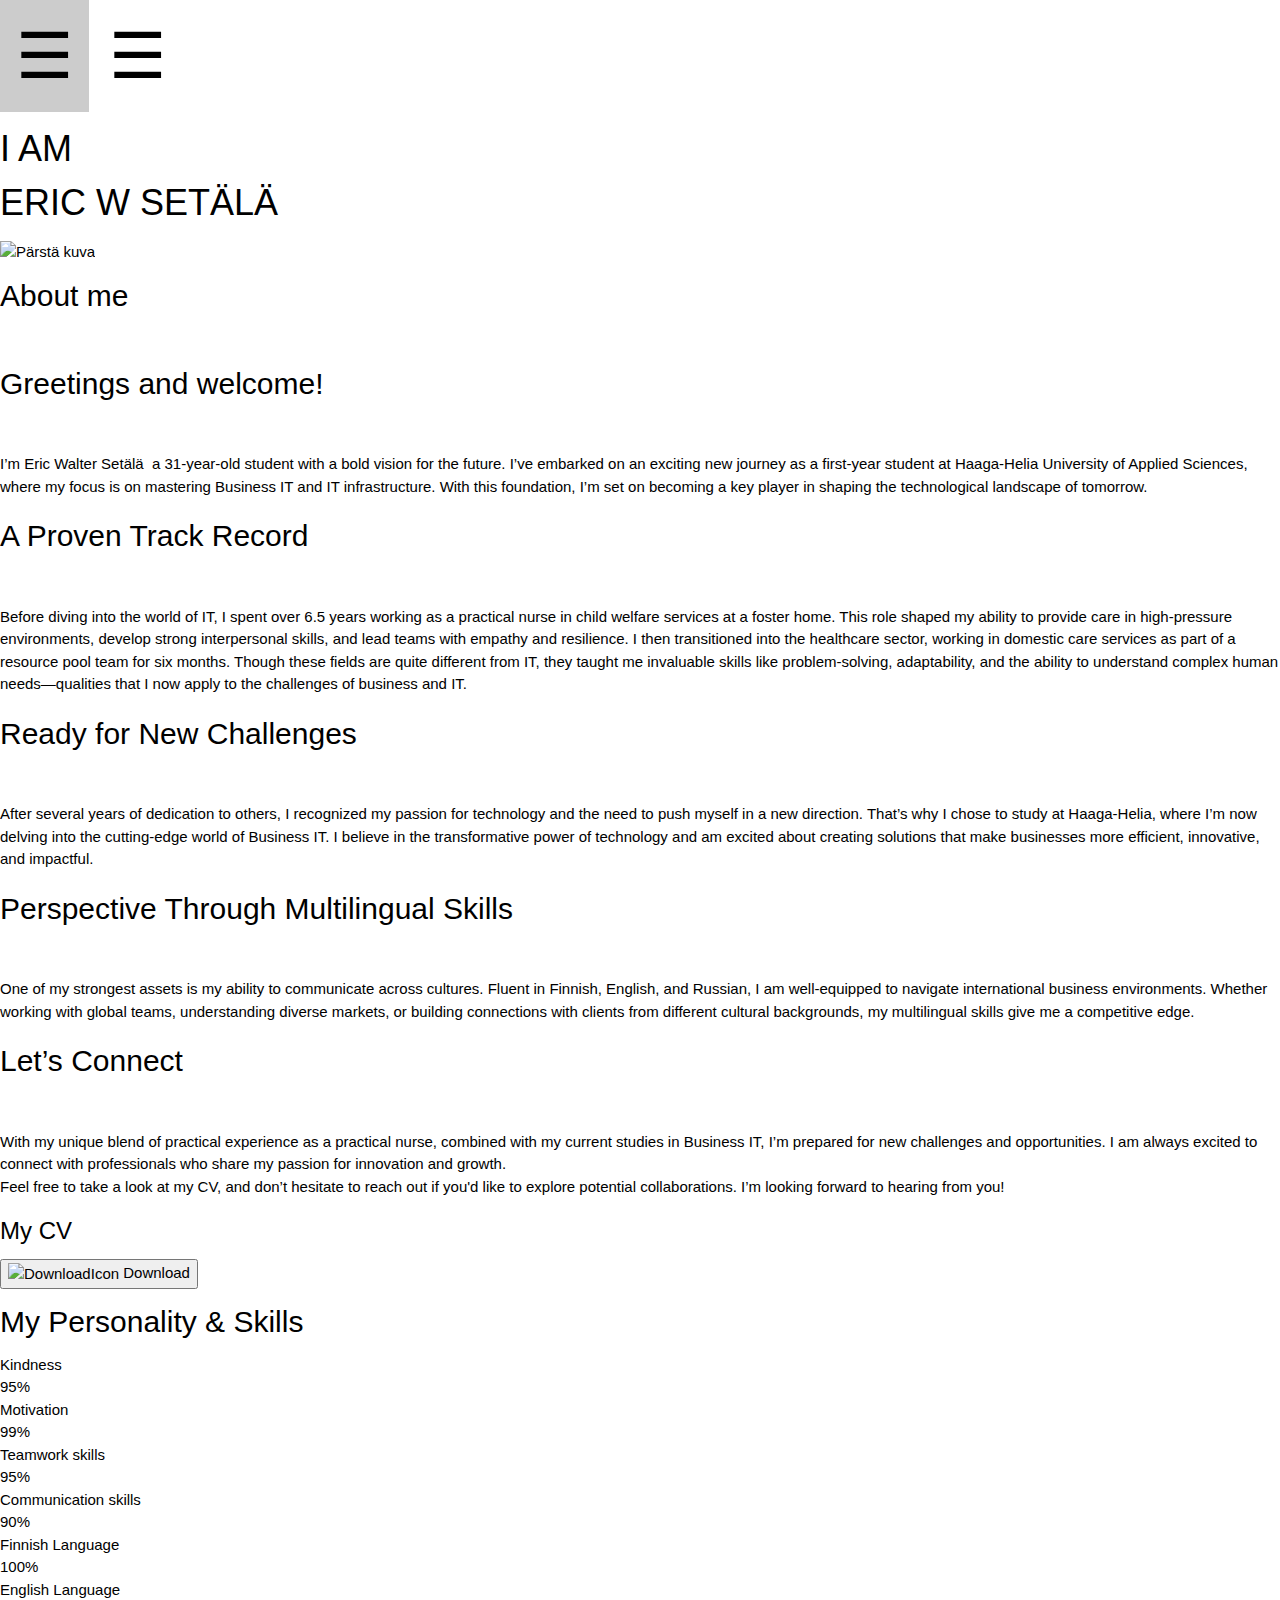
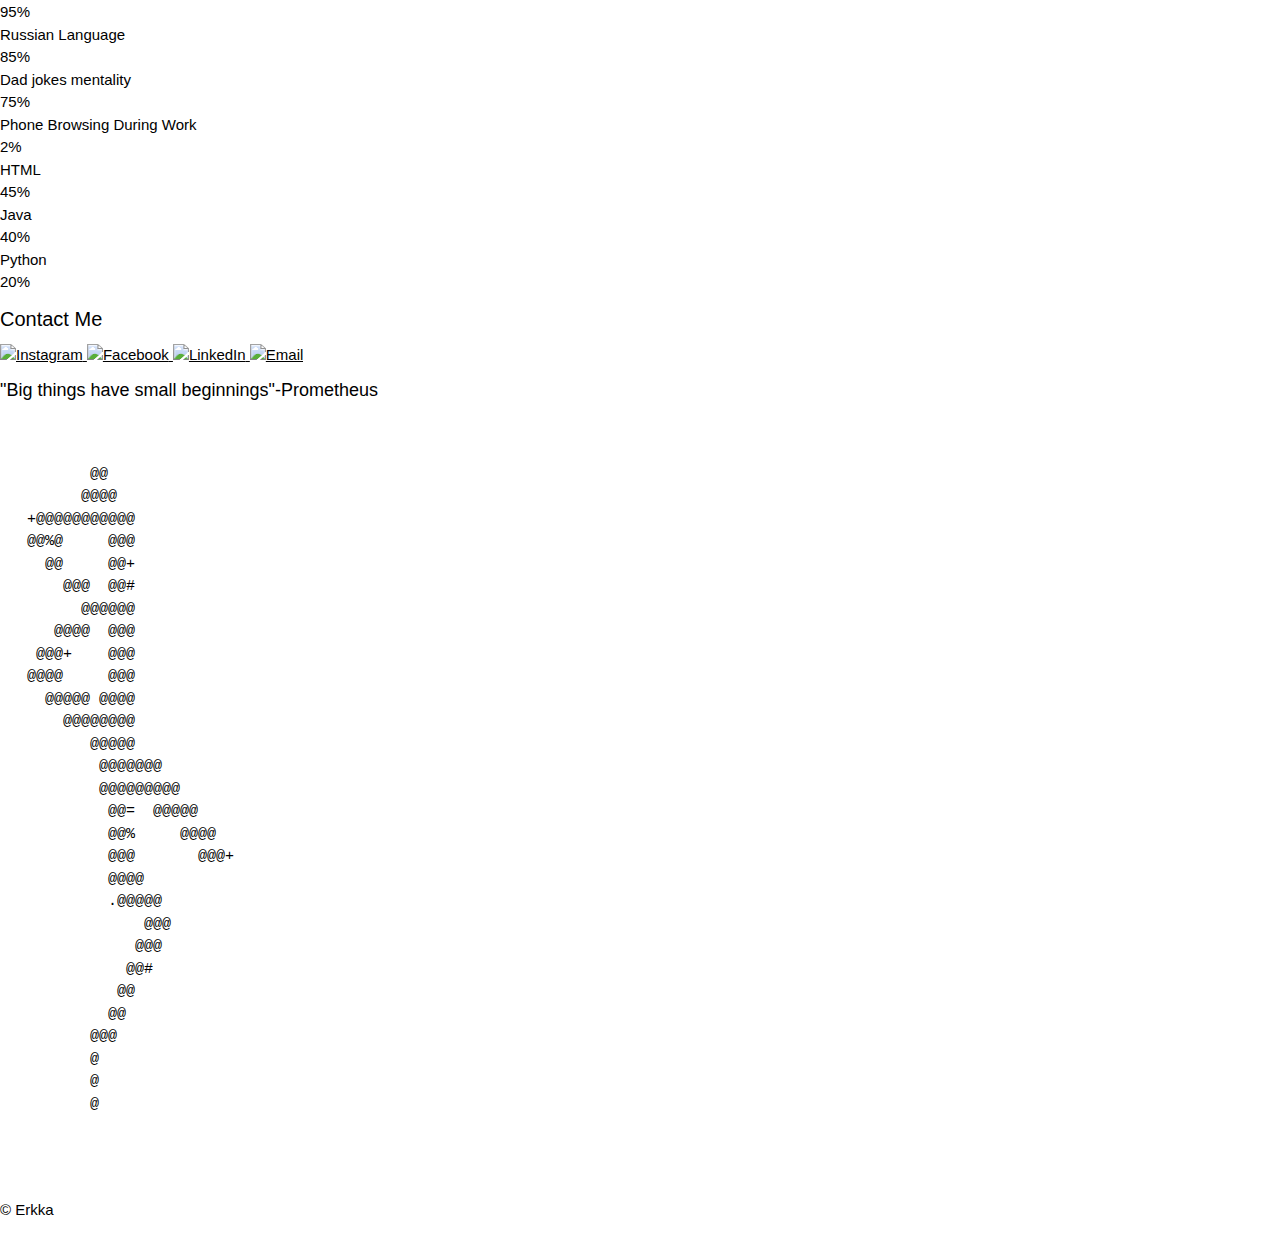
==== html/index.html @ bc1ab71d "Update index.html" ====
<!DOCTYPE html>
<html lang="en">

<head>

  <title>Eric W Setälä</title>
  
  <meta charset="utf-8">
  
  <meta name="viewport" content="width=device-width, initial-scale=1.0">
  <meta name="description" content="About me, my portfolio & CV">
  <meta name="author" content="EricWS">

  <link rel="stylesheet" href="https://www.w3schools.com/w3css/4/w3.css">



  <link href="../css/tyyli.css" rel="stylesheet">
</head>

<body>

  <div class="w3-sidebar w3-bar-block w3-card w3-animate-left" style="display:none" id="leftMenu">
    <button onclick="closeLeftMenu()" class="w3-bar-item w3-button w3-large">Close &times;</button>
    <a href="#osa1" class="w3-bar-item w3-button">Frontpage</a>
    <a href="#osa2" class="w3-bar-item w3-button">Personality & Skills </a>
    <a href="#osa3" class="w3-bar-item w3-button">ContactMe</a>
  </div>

  <div class="w3-sidebar w3-bar-block w3-card w3-animate-right" style="display:none; right:0;" id="rightMenu">
    <button onclick="closeRightMenu()" class="w3-bar-item w3-button w3-large">Close &times;</button>
    <a href="#osa1" class="w3-bar-item w3-button">Frontpage</a>
    <a href="#osa2" class="w3-bar-item w3-button">Personality & Skills </a>
    <a href="#osa3" class="w3-bar-item w3-button">ContactMe</a>
  </div>

  <div class="top-navigation">
    <button class="w3-button w3-transparent w3-jumbo left-icon" onclick="openLeftMenu()">&#9776;</button>

    <button class="w3-button w3-transparent w3-jumbo right-icon" onclick="openRightMenu()">&#9776;</button>
  </div>

  <script>
    function openLeftMenu() {
      document.getElementById("leftMenu").style.display = "block";
    }

    function closeLeftMenu() {
      document.getElementById("leftMenu").style.display = "none";
    }

    function openRightMenu() {
      document.getElementById("rightMenu").style.display = "block";
    }

    function closeRightMenu() {
      document.getElementById("rightMenu").style.display = "none";
    }
  </script>

<section id="osa1">
  <div class="Frontpage"></div>
</section>

  <div class="header">
    <h1> I AM <br> ERIC W SETÄLÄ </h1>
    <div class="image-container">
      <img src="../images/parsta.jpg" alt="Pärstä kuva" width="700" height="900">
    </div> 
  </div>

  
<main> 
    
    <h2>About me</h2>

    <br>

    <h2>Greetings and welcome!</h2>

    <br>

    <p>I’m Eric Walter Setälä &shy;
      a 31-year-old student with a bold vision for the future. I’ve embarked on an exciting new journey as a first-year
      student at Haaga-Helia University of Applied Sciences, where my focus is on mastering Business IT and IT
      infrastructure.
      With this foundation, I’m set on becoming a key player in shaping the technological landscape of tomorrow.
    </p>

    <h2>A Proven Track Record</h2>

    <br>

    <p>Before diving into the world of IT, I spent over 6.5 years working as a practical nurse in child welfare services
      at a foster home.
      This role shaped my ability to provide care in high-pressure environments, develop strong interpersonal skills,
      and lead teams with empathy and resilience.
      I then transitioned into the healthcare sector, working in domestic care services as part of a resource pool team
      for six months.
      Though these fields are quite different from IT, they taught me invaluable skills like problem-solving,
      adaptability, and the ability to understand complex human needs—qualities that I now apply to the challenges of
      business and IT.
    </p>

    <h2>Ready for New Challenges</h2>

    <br>

    <p>After several years of dedication to others, I recognized my passion for technology and the need to push myself
      in a new direction.
      That’s why I chose to study at Haaga-Helia, where I’m now delving into the cutting-edge world of Business IT.
      I believe in the transformative power of technology and am excited about creating solutions that make businesses
      more efficient, innovative, and impactful.
    </p>

    <h2>Perspective Through Multilingual Skills</h2>

    <br>

    <p>One of my strongest assets is my ability to communicate across cultures. Fluent in Finnish, English, and Russian,
      I am well-equipped to navigate international business environments.
      Whether working with global teams, understanding diverse markets, or building connections with clients from
      different cultural backgrounds, my multilingual skills give me a competitive edge.
    </p>

    <h2>Let’s Connect</h2>

    <br>

    <p>With my unique blend of practical experience as a practical nurse, combined with my current studies in Business
      IT, I’m prepared for new challenges and opportunities. I am always excited to connect with professionals who share
      my passion for innovation and growth.
      <br>Feel free to take a look at my CV, and don’t hesitate to reach out if you'd like to explore potential
      collaborations. I’m looking forward to hearing from you!
    </p>

    <h3>My CV</h3>
    
    <div class="button-container">
      <button class="button" onclick="downloadCV()">
      <img src="../images/icons8-download-16.png" alt="DownloadIcon">
      <span>Download</span>
      </button>
      </div>


    <script>
      function downloadCV() {
        
        var link = document.createElement('a');

        link.href = 'https://tinyurl.com/pm2p3uss';

        link.download = 'CV.pdf';

        link.target = '_blank';

        link.click();
      }
    </script>

  </main>

<section id="osa2">
  <div class="osa2">
      <h2> My Personality & Skills </h2>
      <div class="tolpat"></div>
    <div class="pttolpat">

        <div class="bar">
            <div class="info">
                <span>Kindness</span>
            </div>
            <div class="progress-bar">
                <span class="kindness"></span>
                <span class="percentage">95%</span>
            </div>
        </div>

        <div class="bar">
            <div class="info">
                <span>Motivation</span>
            </div>
            <div class="progress-bar">
                <span class="motivation"></span>
                <span class="percentage">99%</span>
            </div>
        </div>

        <div class="bar">
            <div class="info">
                <span>Teamwork skills</span>
            </div>
            <div class="progress-bar">
                <span class="teamwork"></span>
                <span class="percentage">95%</span>
            </div>
        </div>

        <div class="bar">
            <div class="info">
                <span>Communication skills</span>
            </div>
            <div class="progress-bar">
                <span class="communication"></span>
                <span class="percentage">90%</span>
            </div>
        </div>

        <div class="bar">
            <div class="info">
                <span>Finnish Language</span>
            </div>
            <div class="progress-bar">
                <span class="finnish"></span>
                <span class="percentage">100%</span>
            </div>
        </div>

        <div class="bar">
            <div class="info">
                <span>English Language</span>
            </div>
            <div class="progress-bar">
                <span class="english"></span>
                <span class="percentage">95%</span>
            </div>
        </div>

        <div class="bar">
            <div class="info">
                <span>Russian Language</span>
            </div>
            <div class="progress-bar">
                <span class="russian"></span>
                <span class="percentage">85%</span>
            </div>
        </div>

        <div class="bar">
            <div class="info">
                <span>Dad jokes mentality</span>
            </div>
            <div class="progress-bar">
                <span class="kjehrah-jokes"></span>
                <span class="percentage">75%</span>
            </div>
        </div>

        <div class="bar">
            <div class="info">
                <span>Phone Browsing During Work</span>
            </div>
            <div class="progress-bar">
                <span class="phone-browsing"></span>
                <span class="percentage">2%</span>
            </div>
        </div>

        <div class="bar">
            <div class="info">
                <span>HTML</span>
            </div>
            <div class="progress-bar">
                <span class="html"></span>
                <span class="percentage">45%</span>
            </div>
        </div>

        <div class="bar">
            <div class="info">
                <span>Java</span>
            </div>
            <div class="progress-bar">
                <span class="java"></span>
                <span class="percentage">40%</span>
            </div>
        </div>

        <div class="bar">
            <div class="info">
                <span>Python</span>
            </div>
            <div class="progress-bar">
                <span class="python"></span>
                <span class="percentage">20%</span>
            </div>
        </div>

    </div>

<section id="osa3">
  <div class="osa3">
      <h4> Contact Me </h4>
      
      <a href="https://www.instagram.com/ericws/" target="_blank">
        <img class="logo" src="../images/instagram.png" alt="Instagram">
    </a>
    
    <a href="https://www.facebook.com/eric.setala" target="_blank">
        <img class="logo" src="../images/facebook.png" alt="Facebook">
    </a>
    
    <a href="https://www.linkedin.com/in/eric-setälä-setälä-34795b330/" target="_blank">
        <img class="logo" src="../images/linkedin.png" alt="LinkedIn">
    </a>
    
    <a href="mailto:eric.setala@gmail.com?subject=Otsikko%20tässä&body=Hei,%0A%0A" target="_blank">
        <img class="logo" src="../images/email.png" alt="Email">
    </a>

    <h5> "Big things have small beginnings"-Prometheus </h5>

  </div>
</section>
              

         <pre>
          

          @@                       
         @@@@                        
   +@@@@@@@@@@@                       
   @@%@     @@@                       
     @@     @@+                       
       @@@  @@#                       
         @@@@@@                       
      @@@@  @@@                       
    @@@+    @@@                       
   @@@@     @@@                       
     @@@@@ @@@@                       
       @@@@@@@@                       
          @@@@@                       
           @@@@@@@                    
           @@@@@@@@@                  
            @@=  @@@@@                
            @@%     @@@@              
            @@@       @@@+            
            @@@@                      
            .@@@@@                    
                @@@                   
               @@@                    
              @@#                     
             @@                       
            @@                        
          @@@                         
          @                           
          @                           
          @                           


        </pre>

          <footer>
      <p>&copy; Erkka</p>
          </footer>
          
  </body>
 </html>
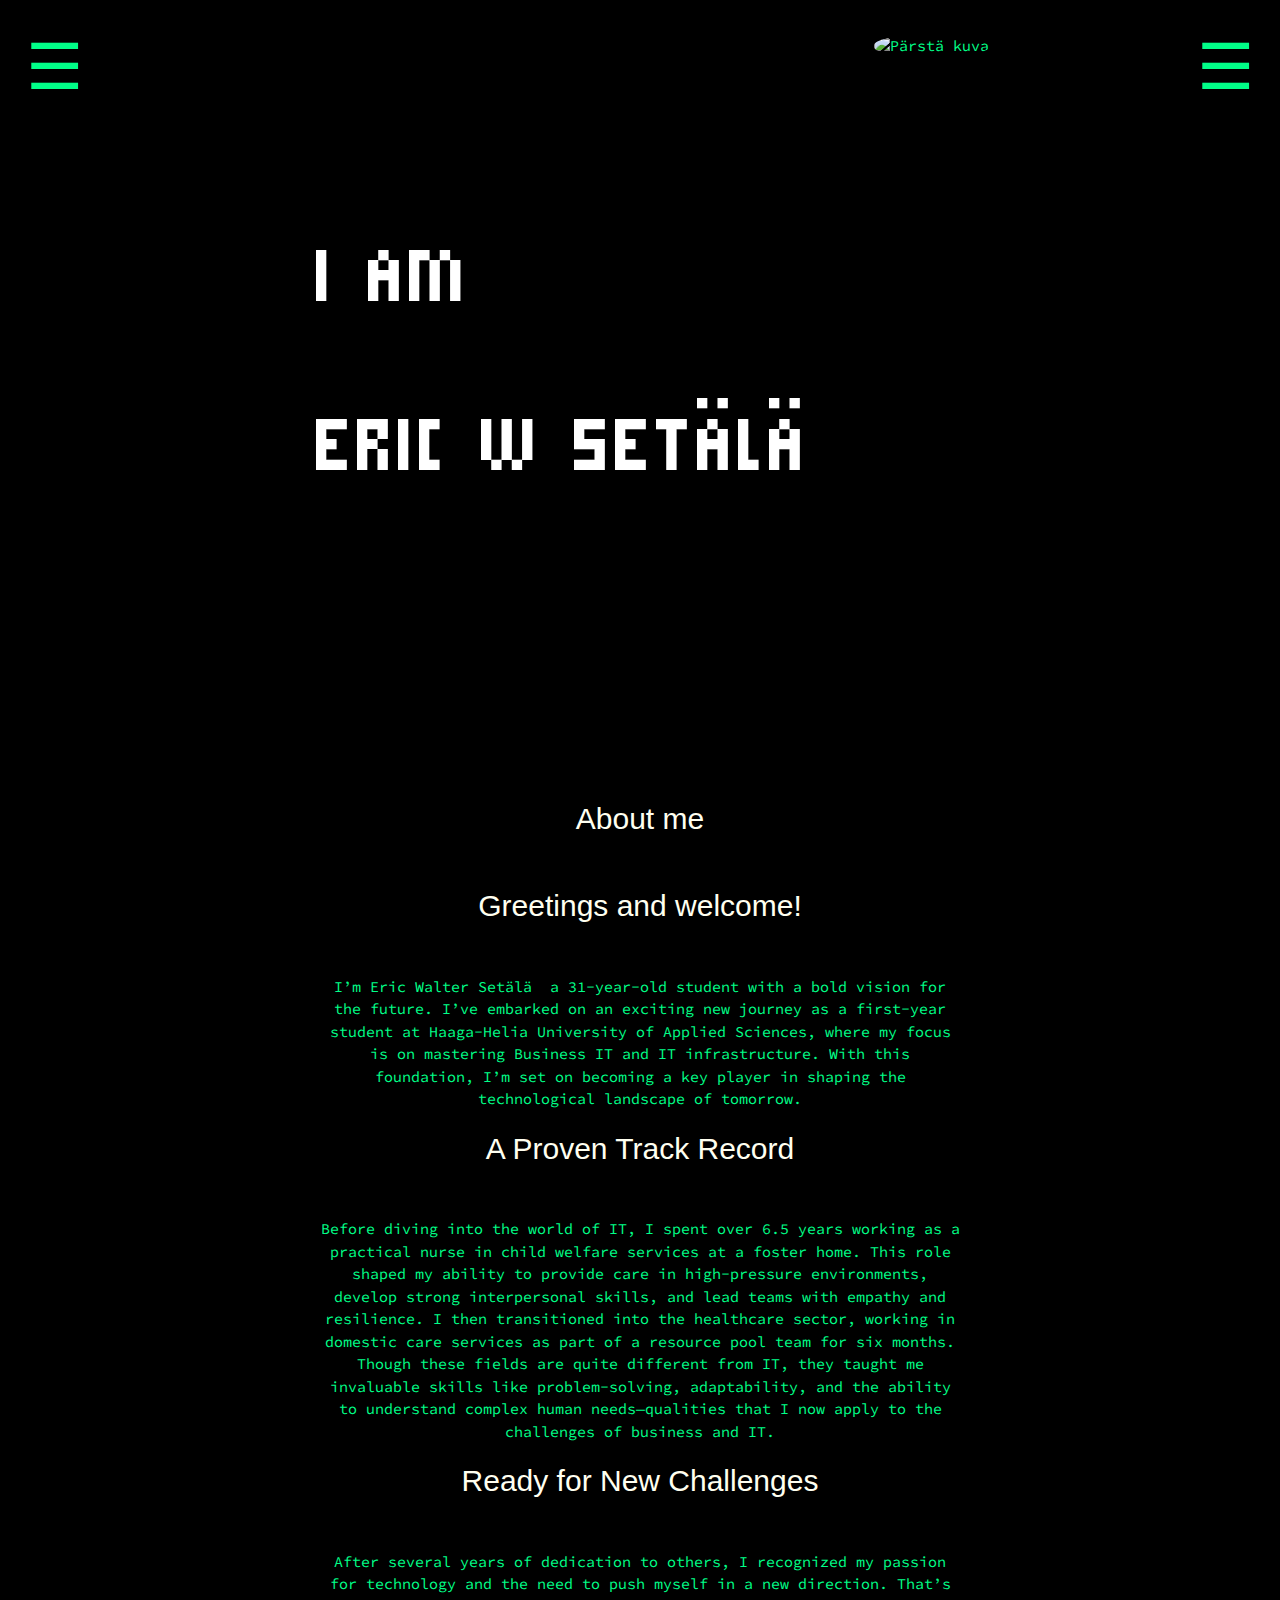
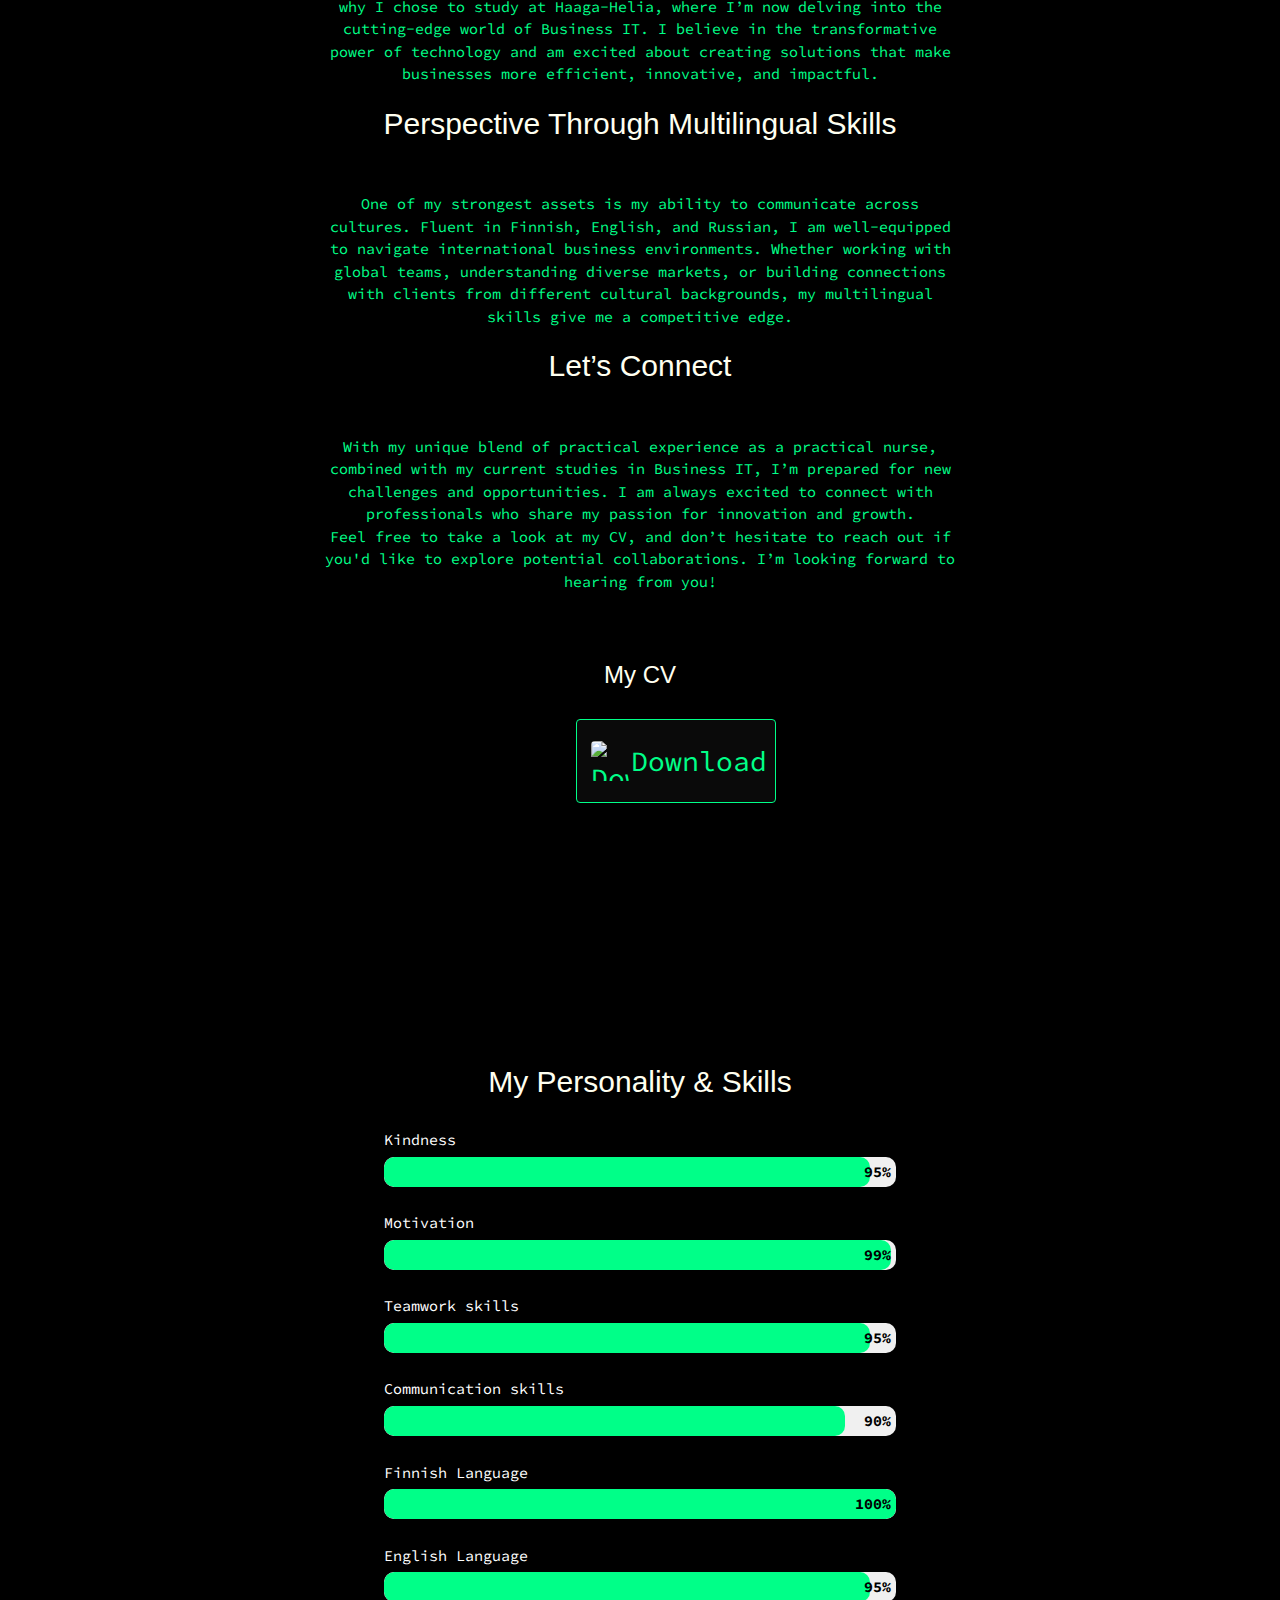
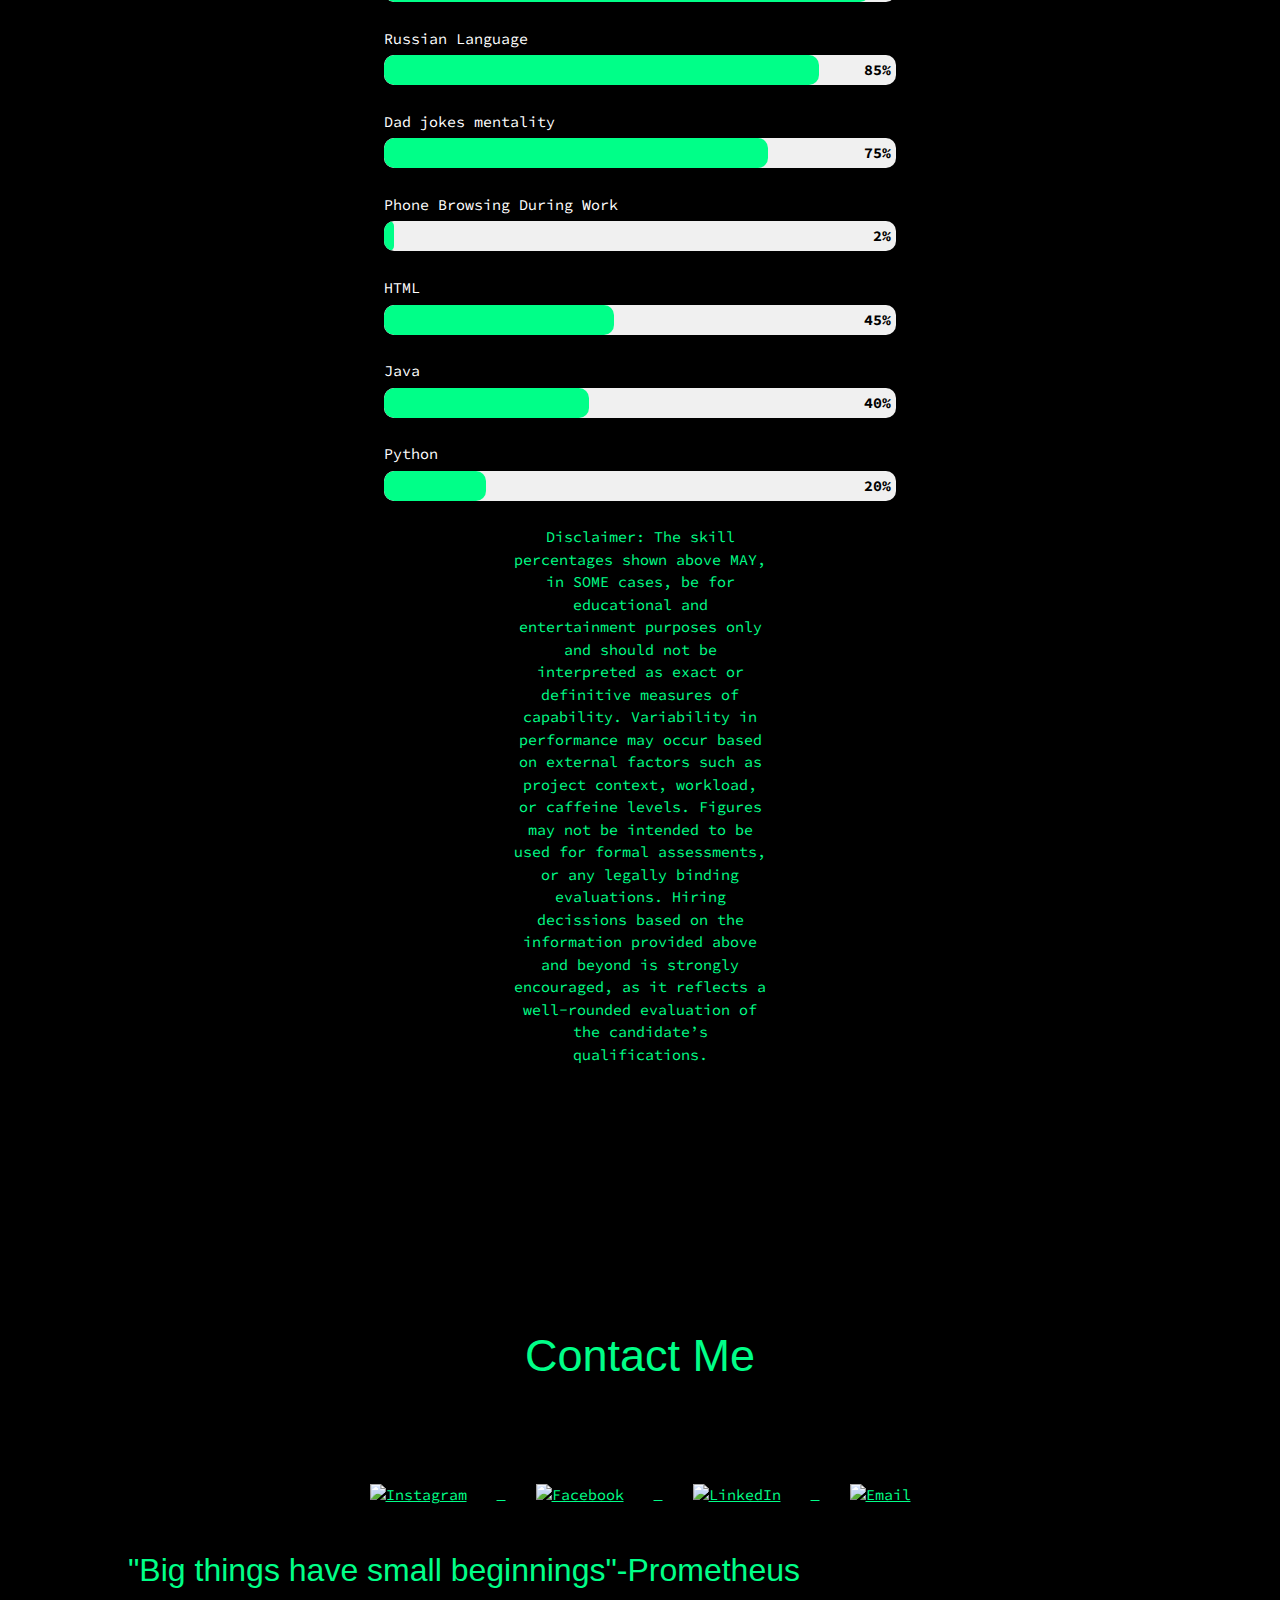
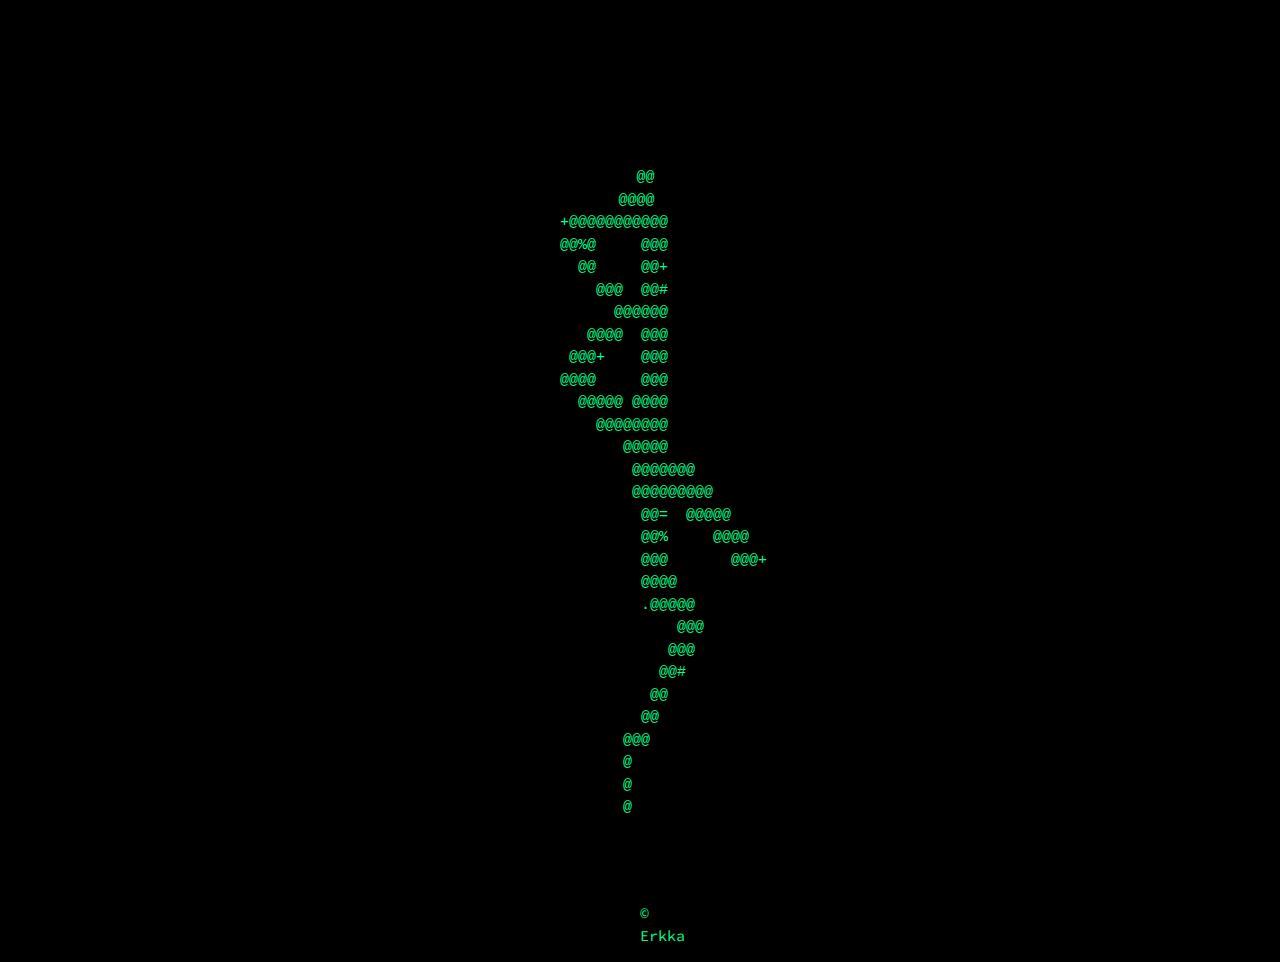
==== commit 4a6aeee6: "Add files via upload" ====
--- a/html/index.html
+++ b/html/index.html
@@ -23,6 +23,7 @@
   <div class="w3-sidebar w3-bar-block w3-card w3-animate-left" style="display:none" id="leftMenu">
     <button onclick="closeLeftMenu()" class="w3-bar-item w3-button w3-large">Close &times;</button>
     <a href="#osa1" class="w3-bar-item w3-button">Frontpage</a>
+    <a href="#osa1.5" class="w3-bar-item w3-button">About Me</a>
     <a href="#osa2" class="w3-bar-item w3-button">Personality & Skills </a>
     <a href="#osa3" class="w3-bar-item w3-button">ContactMe</a>
   </div>
@@ -30,6 +31,7 @@
   <div class="w3-sidebar w3-bar-block w3-card w3-animate-right" style="display:none; right:0;" id="rightMenu">
     <button onclick="closeRightMenu()" class="w3-bar-item w3-button w3-large">Close &times;</button>
     <a href="#osa1" class="w3-bar-item w3-button">Frontpage</a>
+    <a href="#osa1.5" class="w3-bar-item w3-button">About Me</a>
     <a href="#osa2" class="w3-bar-item w3-button">Personality & Skills </a>
     <a href="#osa3" class="w3-bar-item w3-button">ContactMe</a>
   </div>
@@ -42,17 +44,23 @@
 
   <script>
     function openLeftMenu() {
-      document.getElementById("leftMenu").style.display = "block";
+      const leftMenu = document.getElementById("leftMenu");
+      leftMenu.style.display = "block";
+  
+      leftMenu.addEventListener("mouseleave", closeLeftMenu); 
     }
-
+  
     function closeLeftMenu() {
       document.getElementById("leftMenu").style.display = "none";
     }
-
+  
     function openRightMenu() {
-      document.getElementById("rightMenu").style.display = "block";
+      const rightMenu = document.getElementById("rightMenu");
+      rightMenu.style.display = "block";
+  
+      rightMenu.addEventListener("mouseleave", closeRightMenu); 
     }
-
+  
     function closeRightMenu() {
       document.getElementById("rightMenu").style.display = "none";
     }
@@ -65,13 +73,13 @@
   <div class="header">
     <h1> I AM <br> ERIC W SETÄLÄ </h1>
     <div class="image-container">
-      <img src="../images/parsta.jpg" alt="Pärstä kuva" width="700" height="900">
-    </div> 
-  </div>
-
+      <img src="../images/parsta.jpg" id="parsta" alt="Pärstä kuva" width="700" height="900">
+  </div>
+  </div>
+  
   
 <main> 
-    
+  <section id="osa1.5">
     <h2>About me</h2>
 
     <br>
@@ -161,6 +169,7 @@
 
   </main>
 
+
 <section id="osa2">
   <div class="osa2">
       <h2> My Personality & Skills </h2>
@@ -286,6 +295,13 @@
                 <span class="percentage">20%</span>
             </div>
         </div>
+        <p>
+          Disclaimer:
+The skill percentages shown above MAY, in SOME cases, be for educational and entertainment purposes only and should not be interpreted as exact or definitive measures of capability. 
+Variability in performance may occur based on external factors such as project context, workload, or caffeine levels. 
+Figures may not be intended to be used for formal assessments, or any legally binding evaluations. 
+Hiring decissions based on the information provided above and beyond is strongly encouraged, as it reflects a well-rounded evaluation of the candidate’s qualifications.
+        </p>
 
     </div>
 
@@ -356,4 +372,4 @@
           </footer>
           
   </body>
- </html>
+ </html>--- a/css/tyyli.css
+++ b/css/tyyli.css
@@ -0,0 +1,364 @@
+@import url('https://fonts.googleapis.com/css2?family=Micro+5&family=Source+Code+Pro:ital,wght@0,200..900;1,200..900&display=swap');
+
+h1{
+margin-top: 15%;
+margin-right: 400px;
+margin-bottom: 20%;
+margin-left: 2%;
+color:#FFFFF0 ;
+font-family: "Micro 5";
+font-size: 750%;
+font-weight:lighter;
+}
+
+#parsta{
+    margin-top: 30%;
+    border-radius: 45%;
+    width: 500px;
+    height: 600px;
+    transition: transform 0.4s ease, box-shadow 0.4s ease;
+    box-shadow: 0px 4px 10px rgba(0, 0, 0, 0.3); 
+}
+
+.top-navigation {
+    position: fixed;
+    top: 0;
+    width: 100%;
+    height: 60px;
+    z-index: 1000; 
+}
+
+
+.left-icon {
+    position: fixed;
+    top: 10px; 
+    left: 10px; 
+    color: #00ff88;
+    background: black;
+    border: none;
+}
+
+
+.right-icon {
+    position: fixed;
+    top: 10px;
+    right: 10px; 
+    color: #00ff88;
+    background: black;
+    border: none;
+}
+
+
+#leftMenu {
+    position: fixed; 
+    top: 15%;          
+    left: 0;        
+    width: 250px;    
+    height: 100%;    
+    background-color: #414141;
+}
+
+#rightMenu {
+    position: fixed; 
+    top: 15%;          
+    right: 0;        
+    width: 250px;    
+    height: 200%;    
+    background-color: #414141;
+}
+
+.header {
+    display: flex;
+    justify-content: center; 
+    background-color: transparent;
+}
+
+@media screen and (max-width: 700px){
+    .header{
+        scale: 50%;
+        margin-bottom: 70%;
+    }
+    .h3{
+        margin-bottom: 20%;
+    }
+    .logo{
+        scale: 300%;
+    }
+    .button-container{
+        width: 60%;  
+        padding: 30px; 
+    }
+    }
+    
+
+.header h1 {
+    margin-right: 5%; 
+    color: #FFFFFF;
+}
+
+.header h1:hover {
+    transform: scale(1.1); 
+    box-shadow: 0px 8px 20px rgba(0, 0, 0, 0.7); 
+}
+
+
+#parsta:hover {
+    transform: scale(1.1); 
+    box-shadow: 0px 8px 20px rgba(0, 0, 0, 0.7); 
+}
+
+h2{
+text-align: center;
+color: #FFFFF0;
+/*margin-left: 10%;
+margin-right: 50%;*/
+}
+
+h3{
+    text-align: center;
+    color: #FFFFF0;
+    margin-top: 5%;
+    margin-bottom: 2%;
+}
+
+
+
+body {
+    color: #00ff88; 
+    text-align: left;
+    background-color: #000; 
+    font-family: "Source Code Pro";
+    margin-bottom: 15%;
+    margin: 0; 
+    padding: 0; 
+    
+}
+
+p{
+    text-align: center;
+    margin-left: 25%;
+    margin-right: 25%;
+}
+
+header {
+text-align: center;
+color: #02894b ;
+}
+
+pre{
+    text-align: center;
+    margin-top: 5%;
+    margin-left: 10%; 
+}
+
+footer{
+    text-align: right;
+    margin-right: 10%;
+}
+
+nav{
+background-color: #414141;
+text-align: right;
+
+}
+nav a{
+color: #00ff88;
+padding: 1%;
+margin: 20px;
+display: block;
+text-decoration: none; 
+}
+
+.button {
+    border-radius: 4px;
+    background-color: rgb(10, 10, 10);
+    border: 1px solid #00ff88;
+    color: #00ff88;
+    text-align: center;
+    font-size: 28px;
+    padding: 20px;
+    width: 200px;
+    transition: all 0.5s;
+    cursor: pointer;
+    margin: 0 auto;
+    margin-left: 45%;
+    margin-right: 55%;
+    margin-bottom: 20%;
+    display: flex;
+    align-items: center;
+    justify-content: center;
+  }
+
+  .button span {
+    cursor: pointer;
+    display: inline-block;
+    position: relative;
+    transition: 1s;
+    margin-right: 1%;
+  }
+
+  .button img {
+    margin-left: 5%;
+    width: 40px;
+    height: 40px;
+    border-radius: 4px;
+  }
+
+  .button:hover {
+    background-color: #00ff88;
+    color: rgb(10, 10, 10);
+  }
+
+  footer{
+    margin-left: 50%;
+    margin-right: 50%;
+  }
+  
+.pttolpat {
+    width: 40%;
+    margin: 0 auto;
+    align-items: center;
+}
+
+.bar {
+    margin: 5% 0;
+}
+
+.info {
+    margin-bottom: 5px;
+    color: white; /* Info-teksti valkoiseksi */
+}
+
+.progress-bar {
+    background-color: #f0f0f0;
+    border-radius: 10px;
+    overflow: hidden;
+    height: 30px;
+    position: relative; 
+}
+
+.progress-bar span {
+    display: block;
+    height: 100%;
+    border-radius: 10px;
+}
+
+.accuracy {
+    width: 90%;
+    background-color: #00ff88;
+}
+
+.kindness {
+    width: 95%;
+    background-color: #00ff88;
+}
+
+.motivation {
+    width: 99%;
+    background-color: #00ff88;
+}
+
+.teamwork {
+    width: 95%;
+    background-color: #00ff88;
+}
+
+.communication {
+    width: 90%;
+    background-color: #00ff88;
+}
+
+.eco {
+    width: 75%;
+    background-color: #00ff88;
+}
+
+.finnish {
+    width: 100%;
+    background-color: #00ff88;
+}
+
+.english {
+    width: 95%;
+    background-color: #00ff88;
+}
+
+.russian {
+    width: 85%;
+    background-color: #00ff88;
+}
+
+.charisma {
+    width: 80%;
+    background-color: #00ff88;
+}
+
+.humor {
+    width: 60%;
+    background-color: #00ff88;
+}
+
+.kjehrah-jokes {
+    width: 75%;
+    background-color: #00ff88;
+}
+
+.phone-browsing {
+    width: 2%;
+    background-color: #00ff88;
+}
+
+.html {
+    width: 45%;
+    background-color: #00ff88;
+}
+
+.java {
+    width: 40%;
+    background-color: #00ff88;
+}
+
+.python {
+    width: 20%;
+    background-color: #00ff88;
+}
+
+
+.percentage {
+    color: black; 
+    position: absolute; 
+    right: 5px; 
+    top: 0; 
+    line-height: 30px; 
+    font-weight: bold; 
+}
+
+.osa3 {
+    text-align: center; 
+    
+}
+.osa3 h5 {
+    text-align: left; 
+    margin-left: 10%;
+    margin-top: 10px; 
+}
+h4 {
+text-align: center;
+font-size: 300%;
+margin-top: 20%;
+margin-bottom: 5%;
+}
+h5{
+    margin-left: 12%;
+    margin-bottom: 5%;
+    font-size: xx-large;
+}
+
+.logo {
+    width: 5%; 
+    height: 5%; 
+    margin: 30px; 
+}
+pre{
+    margin-top: 10%;
+}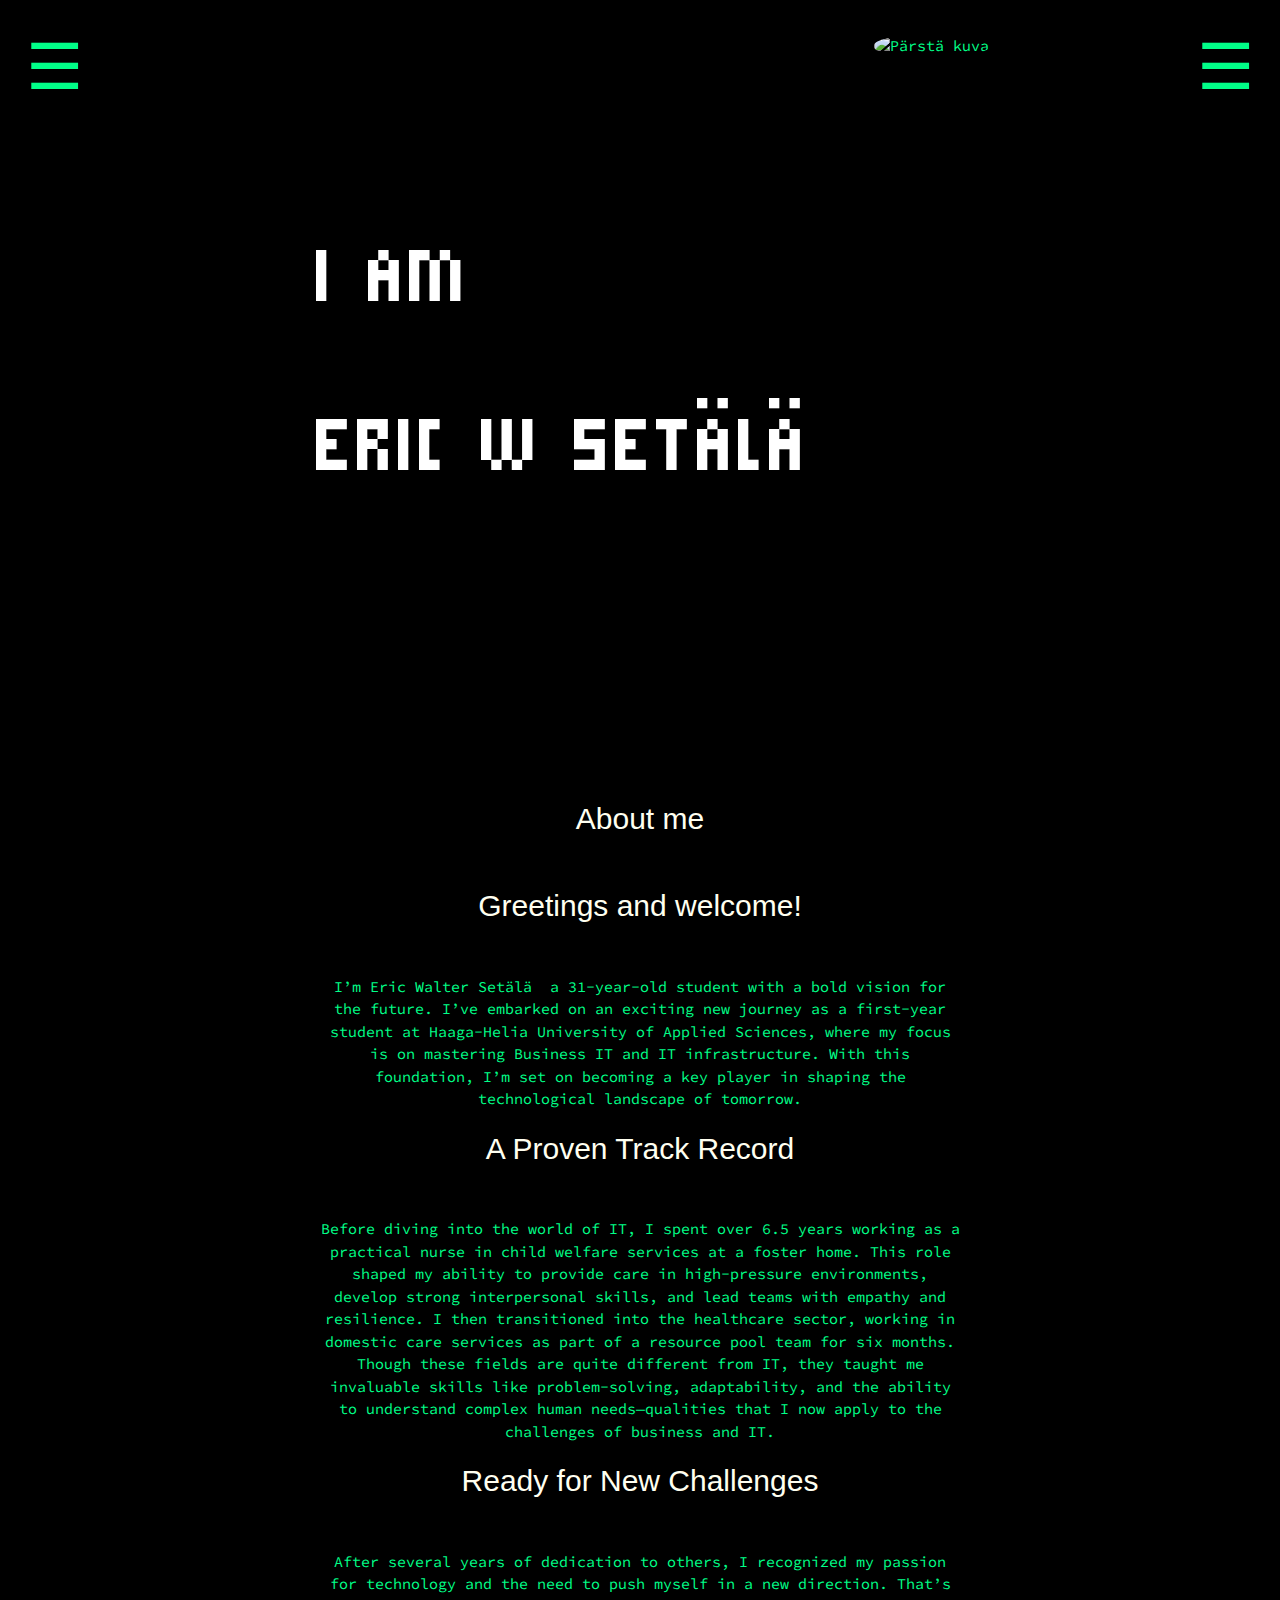
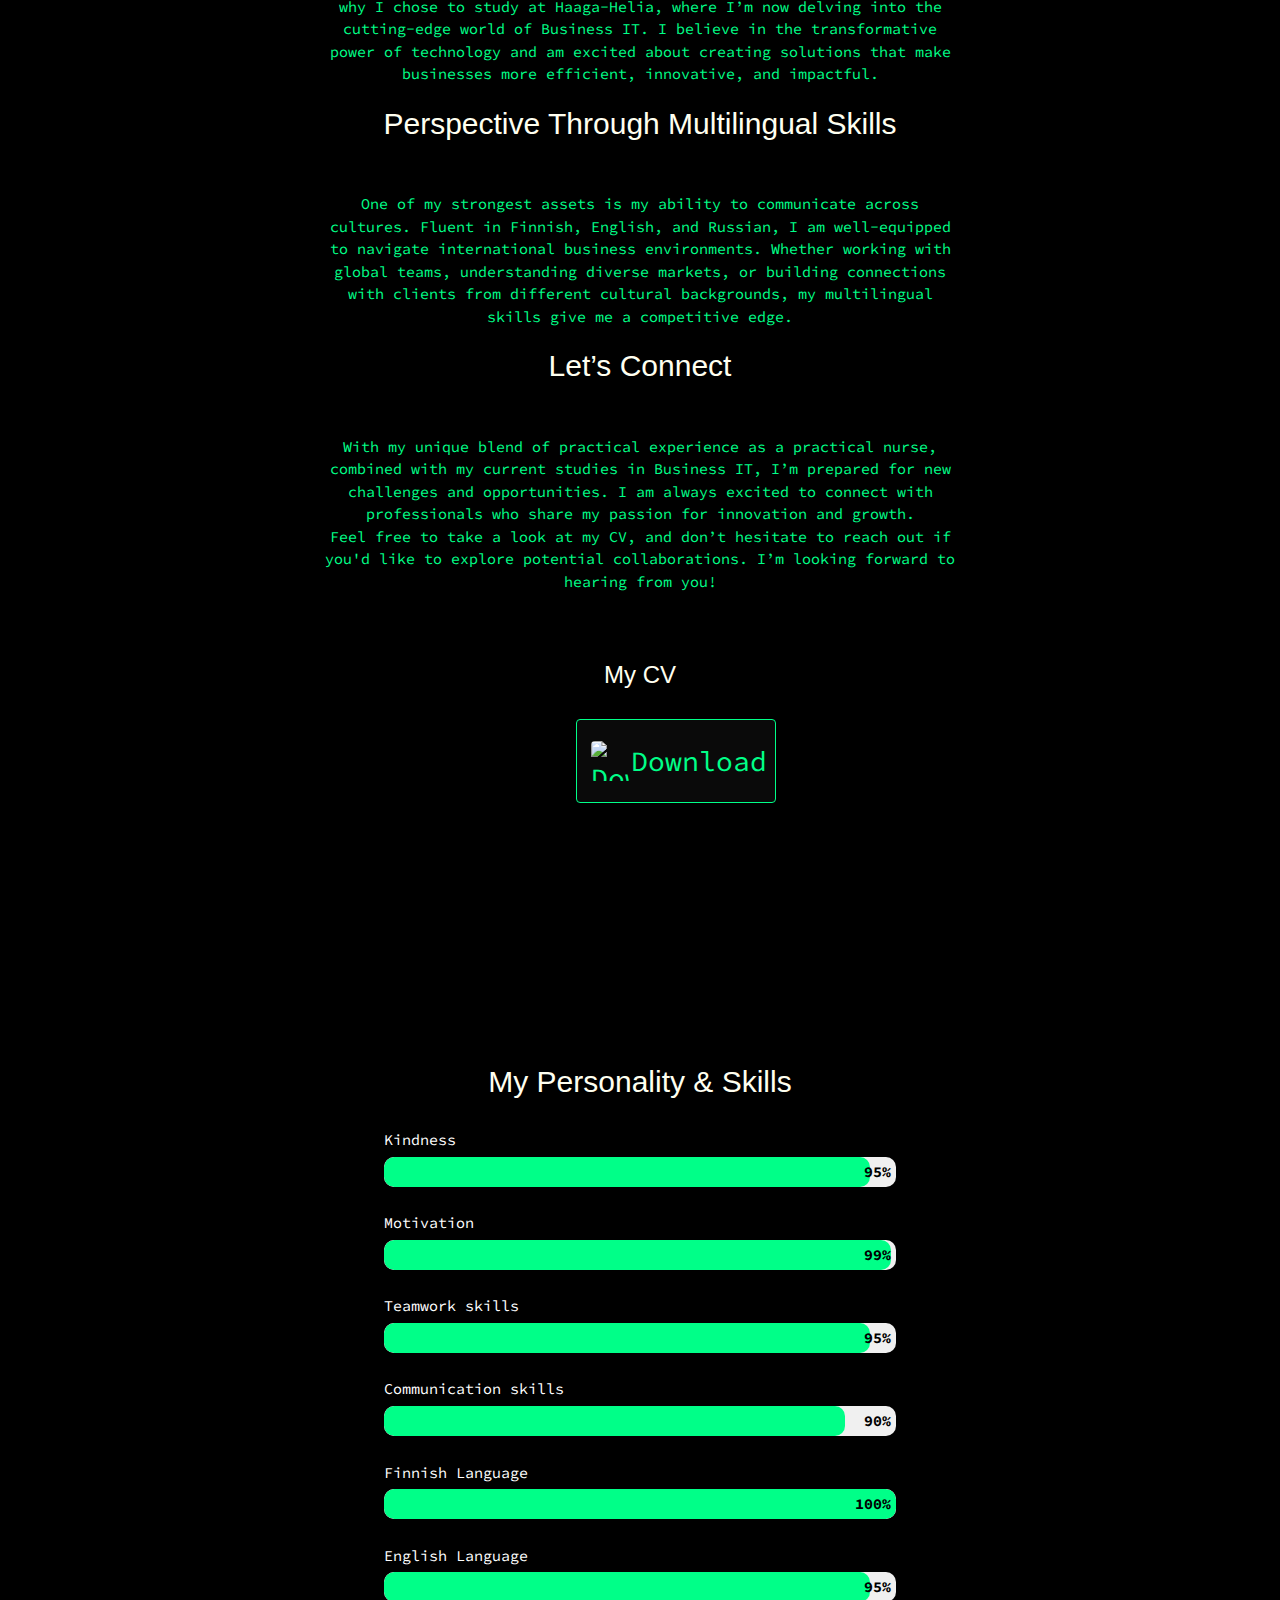
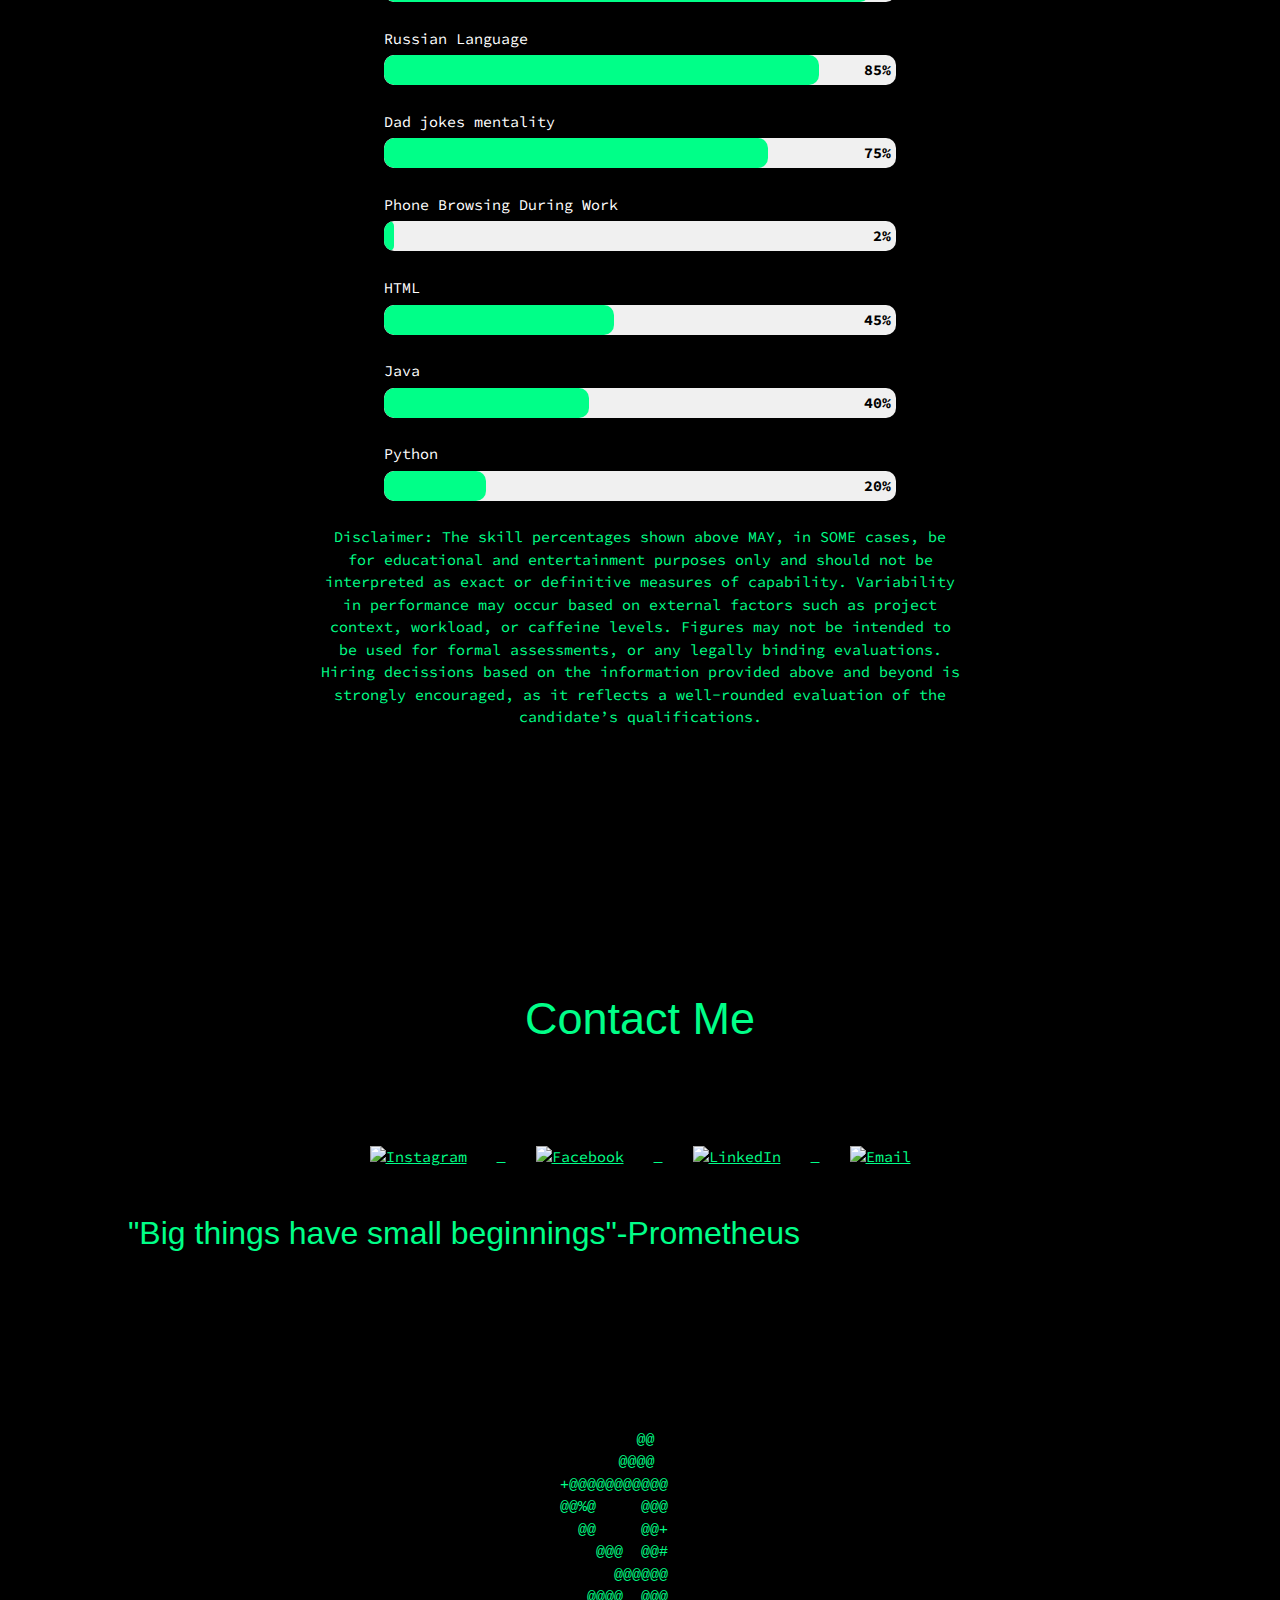
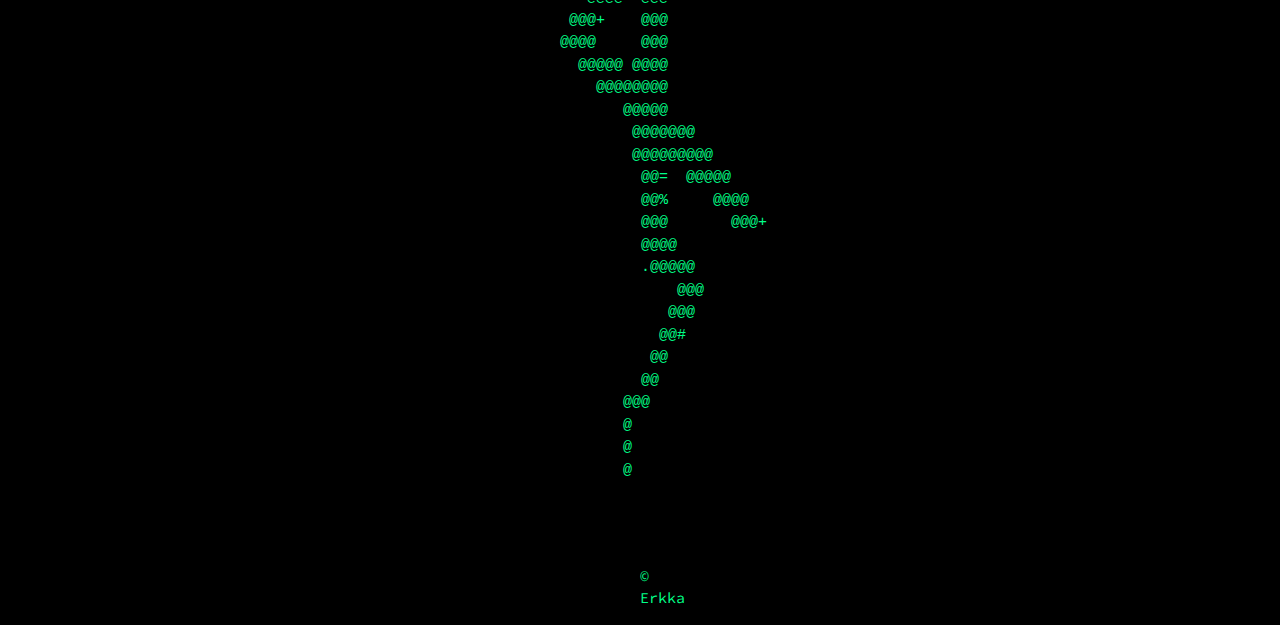
==== commit 951d685b: "Update index.html" ====
--- a/html/index.html
+++ b/html/index.html
@@ -141,6 +141,7 @@
       <br>Feel free to take a look at my CV, and don’t hesitate to reach out if you'd like to explore potential
       collaborations. I’m looking forward to hearing from you!
     </p>
+  </section>
 
     <h3>My CV</h3>
     
@@ -167,7 +168,6 @@
       }
     </script>
 
-  </main>
 
 
 <section id="osa2">
@@ -175,6 +175,7 @@
       <h2> My Personality & Skills </h2>
       <div class="tolpat"></div>
     <div class="pttolpat">
+  
 
         <div class="bar">
             <div class="info">
@@ -295,6 +296,7 @@
                 <span class="percentage">20%</span>
             </div>
         </div>
+    </div>
         <p>
           Disclaimer:
 The skill percentages shown above MAY, in SOME cases, be for educational and entertainment purposes only and should not be interpreted as exact or definitive measures of capability. 
@@ -304,6 +306,7 @@
         </p>
 
     </div>
+</section>
 
 <section id="osa3">
   <div class="osa3">
@@ -371,5 +374,6 @@
       <p>&copy; Erkka</p>
           </footer>
           
-  </body>
- </html>+</main>
+</body>
+</html>
